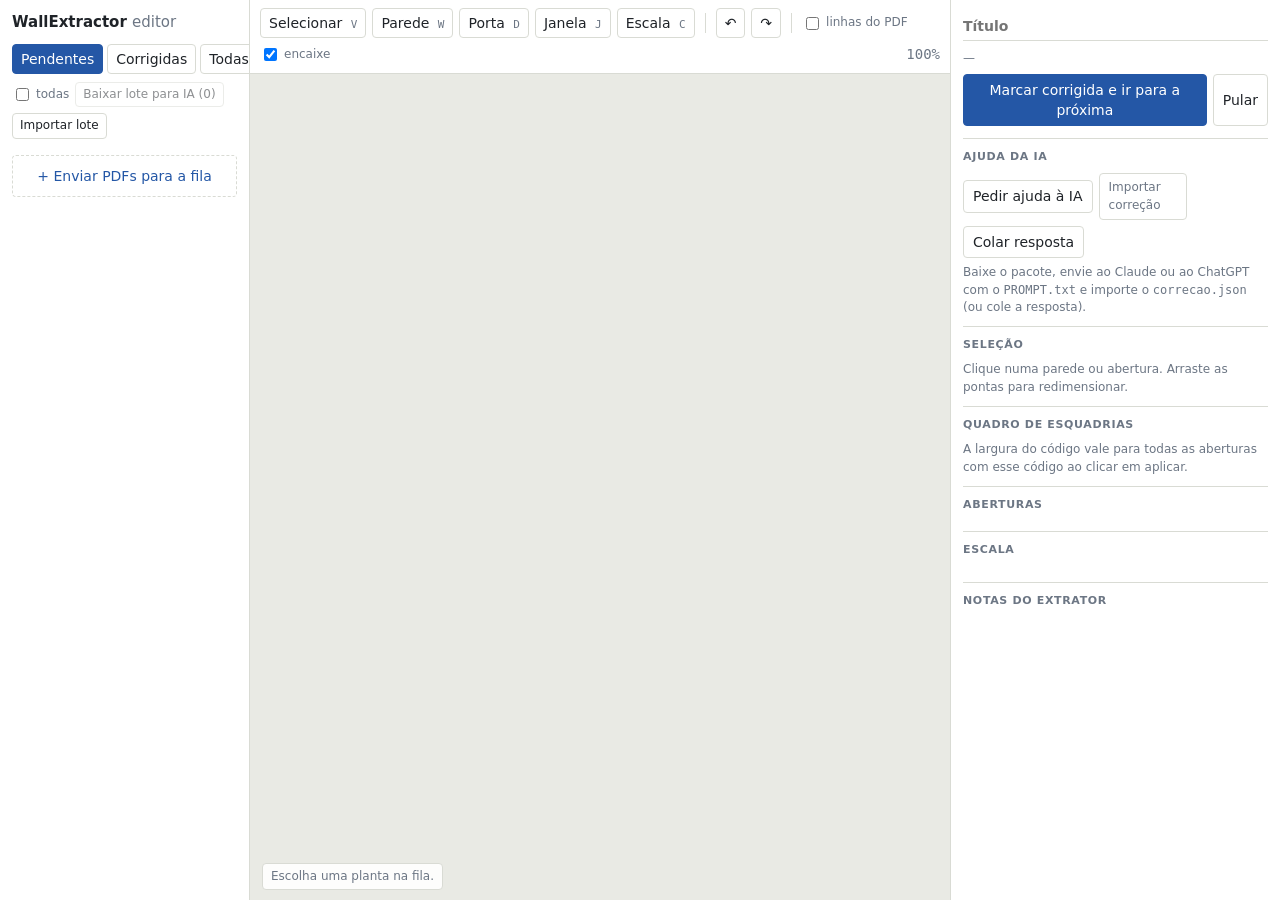
==== editor/static/index.html @ f50b0ed2 "Editor: show the prompt with a copy button next to the package download The single and batch package" ====
<!doctype html>
<html lang="pt-BR">
<head>
<meta charset="utf-8">
<meta name="viewport" content="width=device-width, initial-scale=1">
<title>WallExtractor · Editor</title>
<link rel="stylesheet" href="app.css">
</head>
<body>
<div id="app">
  <aside id="left">
    <div class="brand">WallExtractor <span>editor</span></div>
    <div class="filters">
      <button data-f="pending" class="on">Pendentes</button>
      <button data-f="corrected">Corrigidas</button>
      <button data-f="">Todas</button>
    </div>
    <div class="batch-bar">
      <label class="chk" title="Marcar ou desmarcar todas as plantas da lista"><input type="checkbox" id="pick-all"> todas</label>
      <button id="batch-get" disabled title="Um zip com o pacote de cada planta marcada e o prompt do lote">Baixar lote para IA (0)</button>
      <label class="btn-like" title="O correcoes.json da IA, ou vários .json de uma vez; cada correção entra como rascunho na sua planta">
        <input type="file" id="batch-put" accept=".json,.txt,application/json,text/plain" multiple hidden>Importar lote</label>
      <div id="batch-status" class="muted small"></div>
    </div>
    <ul id="queue" class="queue"></ul>
    <label class="upload">
      <input type="file" id="upload" accept="application/pdf" multiple hidden>
      <span>+ Enviar PDFs para a fila</span>
    </label>
    <div id="upload-status" class="muted small"></div>
  </aside>

  <main id="center">
    <div id="toolbar">
      <button data-tool="select" class="tool on" title="Selecionar / mover (V)">Selecionar <kbd>V</kbd></button>
      <button data-tool="wall" class="tool" title="Desenhar parede: dois cliques (W)">Parede <kbd>W</kbd></button>
      <button data-tool="door" class="tool" title="Porta: arraste sobre uma parede (D)">Porta <kbd>D</kbd></button>
      <button data-tool="window" class="tool" title="Janela: arraste sobre uma parede (J)">Janela <kbd>J</kbd></button>
      <button data-tool="calib" class="tool" title="Calibrar escala: dois cliques e a distância (C)">Escala <kbd>C</kbd></button>
      <span class="sep"></span>
      <button id="undo" title="Desfazer (Ctrl+Z)">↶</button>
      <button id="redo" title="Refazer (Ctrl+Y)">↷</button>
      <span class="sep"></span>
      <label class="chk"><input type="checkbox" id="show-prims"> linhas do PDF</label>
      <label class="chk"><input type="checkbox" id="snap" checked> encaixe</label>
      <span class="grow"></span>
      <span id="zoom" class="mono muted">100%</span>
    </div>
    <div id="stage-wrap"><div id="stage"></div>
      <div id="measure" class="measure mono"></div>
      <div id="hint" class="hint">Escolha uma planta na fila.</div>
      <div id="ctx" class="ctx" hidden>
        <button data-rot="fit" data-only="opening">Girar para a parede</button>
        <hr data-only="opening">
        <div class="ctx-h">No centro</div>
        <button data-rot="90" data-pivot="center">Girar 90° ↻ <kbd>R</kbd></button>
        <button data-rot="-90" data-pivot="center">Girar 90° ↺ <kbd>Shift+R</kbd></button>
        <button data-rot="180" data-pivot="center">Girar 180°</button>
        <div class="ctx-h">Na ponta marcada</div>
        <button data-rot="90" data-pivot="end">Girar 90° ↻</button>
        <button data-rot="-90" data-pivot="end">Girar 90° ↺</button>
        <button data-rot="ask" data-pivot="end">Girar outro ângulo…</button>
        <hr>
        <button data-act="copy">Copiar <kbd>Ctrl+C</kbd></button>
        <button data-act="dup">Duplicar <kbd>Ctrl+D</kbd></button>
        <button data-act="paste" data-only="wall opening empty">Colar aqui <kbd>Ctrl+V</kbd></button>
        <button data-act="split" data-only="wall">Dividir no meio</button>
        <button data-act="del" class="danger">Excluir</button>
      </div>
    </div>
  </main>

  <aside id="right">
    <div id="plan-head">
      <input id="title" type="text" placeholder="Título">
      <div class="muted small" id="plan-meta"></div>
    </div>
    <div class="status-line"><span id="save-status" class="muted small">—</span></div>
    <div class="actions">
      <button id="mark-corrected" class="primary">Marcar corrigida e ir para a próxima</button>
      <button id="mark-skip">Pular</button>
    </div>

    <section class="panel">
      <h3>Ajuda da IA</h3>
      <div class="row">
        <button id="ai-get" title="Baixa um .zip com a planta, a anotação atual numerada, as instruções e um prompt pronto (Claude, ChatGPT…)">Pedir ajuda à IA</button>
        <label class="btn-like" title="Carrega o correcao.json devolvido pela IA (Ctrl+Z desfaz)">
          <input type="file" id="ai-put" accept=".json,.txt,application/json,text/plain" hidden>Importar correção</label>
        <button id="ai-paste" title="Cole o texto da resposta, quando a IA devolve o JSON no chat em vez de um arquivo">Colar resposta</button>
      </div>
      <div id="ai-status" class="muted small">Baixe o pacote, envie ao Claude ou ao ChatGPT com o <span class="mono">PROMPT.txt</span> e importe o <span class="mono">correcao.json</span> (ou cole a resposta).</div>
    </section>

    <section id="sel-panel" class="panel">
      <h3>Seleção</h3>
      <div id="sel-none" class="muted small">Clique numa parede ou abertura. Arraste as pontas para redimensionar.</div>
      <div id="sel-wall" hidden>
        <div class="row"><label>Espessura</label><input type="number" id="w-thick" step="1" min="3" max="80"> <span class="unit">cm</span></div>
        <div class="row"><label>Comprimento</label><span id="w-len" class="mono"></span></div>
        <div class="row"><label>Tipo</label><select id="w-kind"><option value="">—</option><option value="external">externa</option><option value="internal">interna</option></select></div>
        <div class="row"><button id="w-split">Dividir no meio</button><button id="w-del" class="danger">Excluir</button></div>
      </div>
      <div id="sel-open" hidden>
        <div class="row"><label>Tipo</label><select id="o-type"><option value="door">Porta</option><option value="window">Janela</option></select></div>
        <div class="row"><label>Código</label><input type="text" id="o-code" list="codes-list" placeholder="P1, J2…"><datalist id="codes-list"></datalist></div>
        <div class="row"><label>Largura</label><input type="number" id="o-width" step="0.01" min="0.2" max="8"> <span class="unit">m</span></div>
        <div class="row"><label>Confiança</label><span id="o-conf" class="mono"></span></div>
        <div class="row"><button id="o-del" class="danger">Excluir</button></div>
      </div>
    </section>

    <section class="panel">
      <h3>Quadro de esquadrias</h3>
      <table id="codes"></table>
      <div class="muted small">A largura do código vale para todas as aberturas com esse código ao clicar em aplicar.</div>
    </section>

    <section class="panel">
      <h3>Aberturas <span id="open-count" class="muted"></span></h3>
      <div class="scroll"><table id="openings"></table></div>
    </section>

    <section class="panel">
      <h3>Escala</h3>
      <div class="row"><span id="scale-info" class="mono small"></span></div>
      <div id="calib-box" hidden>
        <div class="row"><label>Distância real</label><input type="number" id="calib-dist" step="0.01" min="0.05"> <span class="unit">m</span> <button id="calib-ok">Aplicar</button></div>
      </div>
    </section>

    <section class="panel">
      <h3>Notas do extrator</h3>
      <ul id="questions" class="small"></ul>
    </section>
  </aside>
</div>

<div id="token-modal" class="modal" hidden>
  <div class="modal-box">
    <h3>Acesso</h3>
    <p class="small muted">Informe o token configurado no servidor (EDITOR_TOKEN).</p>
    <input type="password" id="token-input" placeholder="token">
    <button id="token-ok" class="primary">Entrar</button>
  </div>
</div>

<div id="ai-modal" class="modal" hidden>
  <div class="modal-box wide">
    <h3 id="ai-title">Pacote para a IA</h3>
    <ol id="ai-steps" class="steps">
      <li data-step="save">Salvando as alterações da planta</li>
      <li data-step="build">Preparando o pacote no servidor (imagem, planta numerada, instruções) <span class="mono muted" data-extra></span></li>
      <li data-step="recv">Recebendo o arquivo <span class="mono muted" data-extra></span></li>
      <li data-step="done">Pronto para baixar</li>
    </ol>
    <div id="ai-ready" hidden>
      <a id="ai-dl" class="btn-big primary" download>Baixar</a>
      <div class="prompt-box">
        <div class="row"><b class="small">Texto para colar no chat junto com o zip</b><span class="grow"></span><button id="ai-copy">Copiar texto</button></div>
        <textarea id="ai-prompt" rows="7" readonly spellcheck="false"></textarea>
      </div>
      <div id="ai-next" class="small"></div>
    </div>
    <div id="ai-err" class="small err" hidden></div>
    <div class="row"><button id="ai-close">Fechar</button></div>
  </div>
</div>

<div id="batch-modal" class="modal" hidden>
  <div class="modal-box wide">
    <h3>Importar lote</h3>
    <div id="batch-result" class="small"></div>
    <div class="row"><button id="batch-close">Fechar</button></div>
  </div>
</div>

<div id="paste-modal" class="modal" hidden>
  <div class="modal-box wide">
    <h3>Colar resposta da IA</h3>
    <p class="small muted">Cole a resposta inteira; o JSON é encontrado mesmo dentro de um bloco de código.</p>
    <textarea id="paste-text" rows="14" spellcheck="false" class="mono"></textarea>
    <div class="row"><button id="paste-ok" class="primary">Importar</button><button id="paste-cancel">Cancelar</button></div>
  </div>
</div>

<script src="vendor/konva.min.js"></script>
<script src="app.js"></script>
</body>
</html>
---- editor/static/app.css ----
:root{
  --bg:#F4F4F0; --panel:#FFFFFF; --ink:#1F2328; --muted:#6C7684; --line:#D9DBD4; --accent:#2457A6; --accent-ink:#fff;
  --door:#2E8B57; --window:#3B6FD9; --wall:#C0392B; --warn:#B7791F; --danger:#B3261E;
}
*{box-sizing:border-box}
html,body{height:100%;margin:0}
body{background:var(--bg);color:var(--ink);font:14px/1.45 system-ui,-apple-system,"Segoe UI",Roboto,sans-serif}
#app{display:grid;grid-template-columns:250px 1fr 330px;height:100%}
aside{background:var(--panel);overflow:auto;padding:12px;border-right:1px solid var(--line)}
#right{border-right:0;border-left:1px solid var(--line)}
.brand{font-weight:700;font-size:15px;margin-bottom:10px}.brand span{color:var(--muted);font-weight:400}
.filters{display:flex;gap:4px;margin-bottom:8px}
.filters button,.tool,#toolbar button{font:inherit;background:transparent;border:1px solid var(--line);border-radius:4px;padding:4px 8px;cursor:pointer;color:var(--ink)}
.filters button.on,.tool.on{background:var(--accent);color:var(--accent-ink);border-color:var(--accent)}
.queue{list-style:none;margin:0;padding:0}
.queue li{padding:8px;border:1px solid var(--line);border-radius:4px;margin-bottom:6px;cursor:pointer}
.queue li.on{border-color:var(--accent);box-shadow:inset 3px 0 0 var(--accent)}
.queue .t{font-weight:600;font-size:13px;white-space:nowrap;overflow:hidden;text-overflow:ellipsis}
.queue .m{color:var(--muted);font-size:12px}
.queue .st{display:inline-block;font-size:11px;padding:0 6px;border-radius:999px;border:1px solid var(--line);color:var(--muted)}
.queue .st.corrected{color:var(--door);border-color:var(--door)}
.upload{display:block;margin-top:10px;padding:10px;border:1px dashed var(--line);border-radius:4px;text-align:center;cursor:pointer;color:var(--accent)}
.muted{color:var(--muted)}.small{font-size:12px}.mono{font-family:ui-monospace,Menlo,Consolas,monospace;font-variant-numeric:tabular-nums}
#center{display:flex;flex-direction:column;min-width:0}
#toolbar{display:flex;gap:6px;align-items:center;padding:8px 10px;background:var(--panel);border-bottom:1px solid var(--line);flex-wrap:wrap}
#toolbar kbd{font:11px ui-monospace,monospace;color:var(--muted);margin-left:4px}
.sep{width:1px;height:20px;background:var(--line);margin:0 4px}.grow{flex:1}
.chk{display:inline-flex;align-items:center;gap:4px;font-size:12px;color:var(--muted)}
#stage-wrap{position:relative;flex:1;min-height:0;background:#E9EAE4}
#stage{position:absolute;inset:0}
.measure{position:absolute;right:12px;top:10px;background:rgba(255,255,255,.92);border:1px solid var(--line);border-radius:4px;padding:3px 8px;font-size:13px;pointer-events:none;z-index:5}
.measure:empty{display:none}
.hint{position:absolute;left:12px;bottom:10px;background:rgba(255,255,255,.9);border:1px solid var(--line);border-radius:4px;padding:4px 8px;font-size:12px;color:var(--muted);pointer-events:none}
#plan-head input{width:100%;font:inherit;font-weight:600;border:0;border-bottom:1px solid var(--line);padding:4px 0;background:transparent}
.status-line{margin:6px 0}
.actions{display:flex;gap:6px;margin-bottom:12px}
.actions button,.panel button,.modal button,.btn-like{font:inherit;border:1px solid var(--line);background:var(--panel);border-radius:4px;padding:5px 9px;cursor:pointer;color:var(--ink)}
button.primary{background:var(--accent);color:var(--accent-ink);border-color:var(--accent)}
button.danger{color:var(--danger);border-color:var(--danger)}
.panel{border-top:1px solid var(--line);padding:10px 0}
.panel h3{font-size:11px;letter-spacing:.06em;text-transform:uppercase;color:var(--muted);margin:0 0 8px}
.row{display:flex;gap:6px;align-items:center;margin-bottom:6px;flex-wrap:wrap}
.row label{width:88px;color:var(--muted);font-size:12px}
.row input[type=number],.row input[type=text],.row select{font:inherit;padding:4px 6px;border:1px solid var(--line);border-radius:4px;background:var(--panel);color:var(--ink)}
.row input[type=number]{width:6em}.row input[type=text]{width:8em}
.unit{color:var(--muted);font-size:12px}
table{border-collapse:collapse;width:100%;font-size:12px}
th{text-align:left;color:var(--muted);font-weight:600;padding:3px 4px;border-bottom:1px solid var(--line)}
td{padding:3px 4px;border-bottom:1px solid var(--line)}
tr.on td{background:#EAF0FA}
td input[type=number]{width:5.5em;font:inherit;font-size:12px;padding:2px 4px;border:1px solid var(--line);border-radius:3px}
td button{font-size:11px;padding:2px 6px}
.scroll{max-height:260px;overflow:auto}
.pill{display:inline-block;font-size:11px;padding:0 6px;border-radius:999px;border:1px solid currentColor}
.pill.door{color:var(--door)}.pill.window{color:var(--window)}
#questions{padding-left:16px;margin:0;color:var(--muted)}
.modal{position:fixed;inset:0;background:rgba(0,0,0,.35);display:flex;align-items:center;justify-content:center}
.modal-box{background:var(--panel);padding:18px;border-radius:6px;width:320px;display:flex;flex-direction:column;gap:8px}
.modal-box input{font:inherit;padding:6px;border:1px solid var(--line);border-radius:4px}
#save-status.dirty{color:var(--warn)}#save-status.err{color:var(--danger)}
@media (max-width:1000px){#app{grid-template-columns:200px 1fr 280px}}

.modal[hidden]{display:none}
.ctx{position:absolute;z-index:10;min-width:210px;background:var(--panel);border:1px solid var(--line);border-radius:6px;box-shadow:0 6px 18px rgba(0,0,0,.15);padding:4px;display:flex;flex-direction:column}
.ctx[hidden],.ctx [hidden]{display:none}
.ctx button{font:inherit;text-align:left;background:transparent;border:0;border-radius:4px;padding:5px 8px;cursor:pointer;color:var(--ink);display:flex;justify-content:space-between;gap:12px}
.ctx button:hover{background:#EAF0FA}
.ctx button.danger{color:var(--danger)}
.ctx kbd{font:11px ui-monospace,monospace;color:var(--muted)}
.ctx hr{border:0;border-top:1px solid var(--line);margin:4px 0}
.ctx-h{font-size:11px;letter-spacing:.04em;text-transform:uppercase;color:var(--muted);padding:4px 8px 2px}
.btn-like{display:inline-block}
.modal-box.wide{width:min(640px,92vw)}
.modal-box textarea{font-size:12px;padding:6px;border:1px solid var(--line);border-radius:4px;resize:vertical}
.steps{list-style:none;margin:0;padding:0;display:flex;flex-direction:column;gap:6px}
.steps li{position:relative;padding-left:26px;color:var(--muted)}
.steps li::before{content:"";position:absolute;left:2px;top:3px;width:12px;height:12px;border:2px solid var(--line);border-radius:50%}
.steps li.active{color:var(--ink)}
.steps li.active::before{border-color:var(--accent);border-right-color:transparent;animation:spin .8s linear infinite}
.steps li.done{color:var(--ink)}
.steps li.done::before{content:"✓";border:0;color:var(--door);font-weight:700;top:-1px;width:auto;height:auto}
.steps li.skip{text-decoration:line-through}
.steps li.skip::before{border-style:dashed}
.steps li.fail{color:var(--danger)}
.steps li.fail::before{content:"✕";border:0;color:var(--danger);font-weight:700;top:-1px;width:auto;height:auto}
@keyframes spin{to{transform:rotate(360deg)}}
.btn-big{display:block;text-align:center;font:inherit;font-weight:600;padding:10px 14px;border-radius:6px;margin:6px 0 8px;text-decoration:none;cursor:pointer}
.btn-big.primary{background:var(--accent);color:var(--accent-ink)}
.err{color:var(--danger)}
.warn-list{margin-top:4px;color:var(--warn)}.warn-list ul{margin:2px 0 0;padding-left:16px;max-height:160px;overflow:auto}
.batch-bar{display:flex;flex-wrap:wrap;gap:6px;align-items:center;margin-bottom:8px}
.batch-bar button,.batch-bar .btn-like{font:inherit;font-size:12px;border:1px solid var(--line);background:var(--panel);border-radius:4px;padding:3px 7px;cursor:pointer;color:var(--ink)}
.batch-bar button:disabled{opacity:.5;cursor:default}
.batch-bar #batch-status{flex-basis:100%}
.queue input.pick{margin:0 6px 0 0;vertical-align:middle}
.batch-list{max-height:55vh;overflow:auto;padding-left:18px}
.batch-list li{margin-bottom:6px}
.prompt-box{margin:4px 0 8px}.prompt-box .row{margin-bottom:4px}
.prompt-box textarea{width:100%;font:12px/1.4 ui-monospace,Menlo,Consolas,monospace;padding:6px;border:1px solid var(--line);border-radius:4px;resize:vertical;background:#FAFAF7;color:var(--ink)}
.prompt-box[hidden]{display:none}
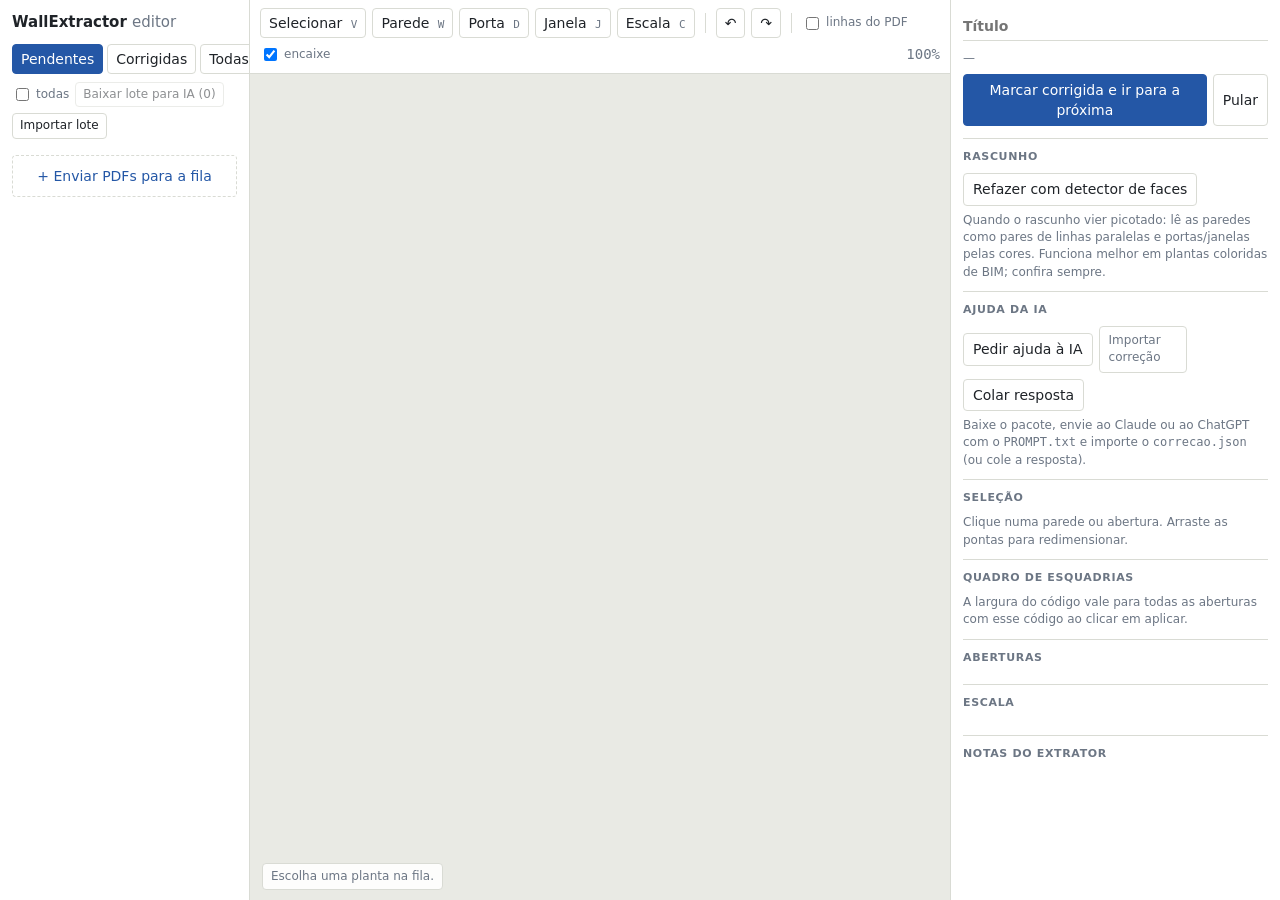
==== commit a92e95ef: "Editor: "Refazer com detector de faces" draft from the plan image wallextractor/faces.py is the face" ====
--- a/editor/static/index.html
+++ b/editor/static/index.html
@@ -80,6 +80,12 @@
       <button id="mark-corrected" class="primary">Marcar corrigida e ir para a próxima</button>
       <button id="mark-skip">Pular</button>
     </div>
+
+    <section class="panel">
+      <h3>Rascunho</h3>
+      <div class="row"><button id="faces-get" title="Substitui a anotação da tela por um rascunho novo, lido direto da imagem (Ctrl+Z desfaz)">Refazer com detector de faces</button></div>
+      <div id="faces-status" class="muted small">Quando o rascunho vier picotado: lê as paredes como pares de linhas paralelas e portas/janelas pelas cores. Funciona melhor em plantas coloridas de BIM; confira sempre.</div>
+    </section>
 
     <section class="panel">
       <h3>Ajuda da IA</h3>
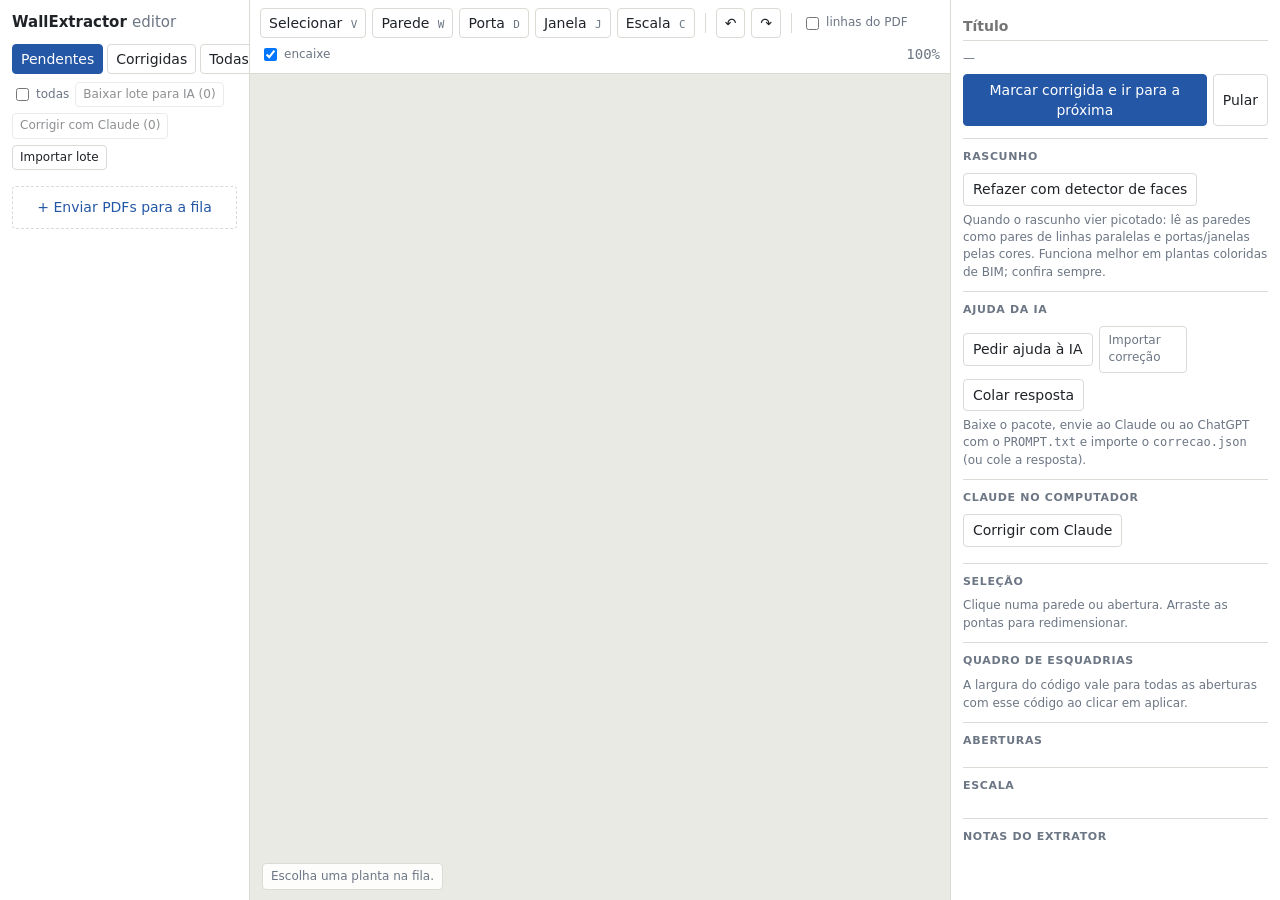
==== commit 9b652230: "Editor: queue plans for Claude Code running on the user's computer "Corrigir com Claude" (one plan o" ====
--- a/editor/static/index.html
+++ b/editor/static/index.html
@@ -18,6 +18,7 @@
     <div class="batch-bar">
       <label class="chk" title="Marcar ou desmarcar todas as plantas da lista"><input type="checkbox" id="pick-all"> todas</label>
       <button id="batch-get" disabled title="Um zip com o pacote de cada planta marcada e o prompt do lote">Baixar lote para IA (0)</button>
+      <button id="claude-batch" disabled title="Põe as plantas marcadas na fila do Claude Code no seu computador (scripts/claude_worker.py); cada correção volta como rascunho">Corrigir com Claude (0)</button>
       <label class="btn-like" title="O correcoes.json da IA, ou vários .json de uma vez; cada correção entra como rascunho na sua planta">
         <input type="file" id="batch-put" accept=".json,.txt,application/json,text/plain" multiple hidden>Importar lote</label>
       <div id="batch-status" class="muted small"></div>
@@ -98,6 +99,17 @@
       <div id="ai-status" class="muted small">Baixe o pacote, envie ao Claude ou ao ChatGPT com o <span class="mono">PROMPT.txt</span> e importe o <span class="mono">correcao.json</span> (ou cole a resposta).</div>
     </section>
 
+    <section class="panel">
+      <h3>Claude no computador</h3>
+      <div class="row">
+        <button id="claude-one" title="Põe esta planta na fila do Claude Code que roda no seu computador (scripts/claude_worker.py)">Corrigir com Claude</button>
+        <button id="claude-cancel" hidden>Cancelar</button>
+        <button id="claude-reapply" hidden title="Carrega de novo a correção do Claude por cima da tela (Ctrl+Z desfaz)">Carregar de novo</button>
+      </div>
+      <div id="claude-status" class="muted small"></div>
+      <div id="claude-worker" class="muted small"></div>
+    </section>
+
     <section id="sel-panel" class="panel">
       <h3>Seleção</h3>
       <div id="sel-none" class="muted small">Clique numa parede ou abertura. Arraste as pontas para redimensionar.</div>
--- a/editor/static/app.css
+++ b/editor/static/app.css
@@ -19,6 +19,9 @@
 .queue .m{color:var(--muted);font-size:12px}
 .queue .st{display:inline-block;font-size:11px;padding:0 6px;border-radius:999px;border:1px solid var(--line);color:var(--muted)}
 .queue .st.corrected{color:var(--door);border-color:var(--door)}
+.queue .st.job.running,.queue .st.job.queued{color:var(--window);border-color:var(--window)}
+.queue .st.job.done{color:var(--door);border-color:var(--door)}
+.queue .st.job.error{color:var(--danger);border-color:var(--danger)}
 .upload{display:block;margin-top:10px;padding:10px;border:1px dashed var(--line);border-radius:4px;text-align:center;cursor:pointer;color:var(--accent)}
 .muted{color:var(--muted)}.small{font-size:12px}.mono{font-family:ui-monospace,Menlo,Consolas,monospace;font-variant-numeric:tabular-nums}
 #center{display:flex;flex-direction:column;min-width:0}
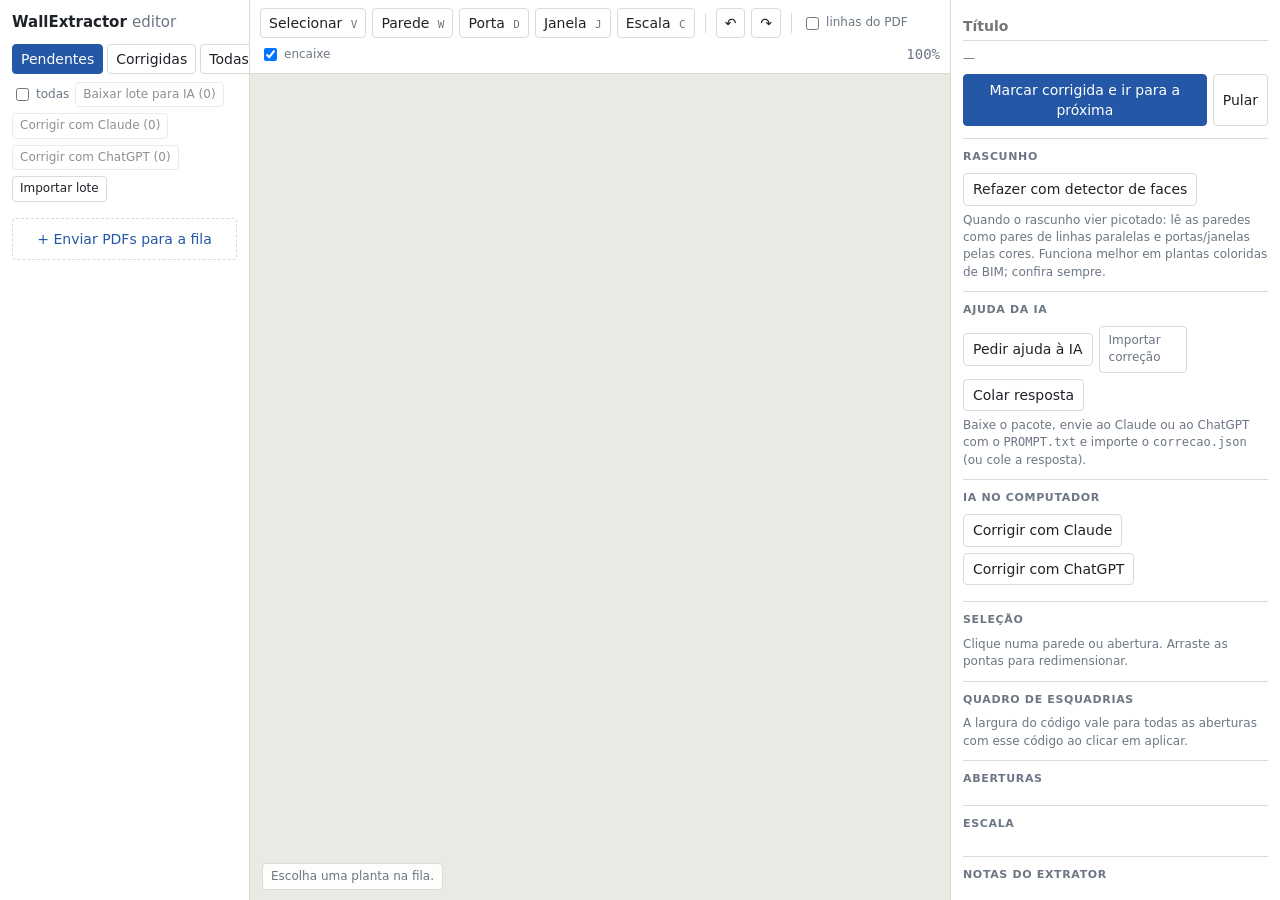
==== commit 6537b2a1: "Editor: ChatGPT (Codex CLI) as a second engine for the local worker Jobs carry an engine (claude or " ====
--- a/editor/static/index.html
+++ b/editor/static/index.html
@@ -19,6 +19,7 @@
       <label class="chk" title="Marcar ou desmarcar todas as plantas da lista"><input type="checkbox" id="pick-all"> todas</label>
       <button id="batch-get" disabled title="Um zip com o pacote de cada planta marcada e o prompt do lote">Baixar lote para IA (0)</button>
       <button id="claude-batch" disabled title="Põe as plantas marcadas na fila do Claude Code no seu computador (scripts/claude_worker.py); cada correção volta como rascunho">Corrigir com Claude (0)</button>
+      <button id="codex-batch" disabled title="Põe as plantas marcadas na fila do ChatGPT (Codex CLI) no seu computador (scripts/claude_worker.py --engines codex); cada correção volta como rascunho">Corrigir com ChatGPT (0)</button>
       <label class="btn-like" title="O correcoes.json da IA, ou vários .json de uma vez; cada correção entra como rascunho na sua planta">
         <input type="file" id="batch-put" accept=".json,.txt,application/json,text/plain" multiple hidden>Importar lote</label>
       <div id="batch-status" class="muted small"></div>
@@ -100,11 +101,12 @@
     </section>
 
     <section class="panel">
-      <h3>Claude no computador</h3>
+      <h3>IA no computador</h3>
       <div class="row">
         <button id="claude-one" title="Põe esta planta na fila do Claude Code que roda no seu computador (scripts/claude_worker.py)">Corrigir com Claude</button>
+        <button id="codex-one" title="Põe esta planta na fila do ChatGPT (Codex CLI) que roda no seu computador (scripts/claude_worker.py --engines codex)">Corrigir com ChatGPT</button>
         <button id="claude-cancel" hidden>Cancelar</button>
-        <button id="claude-reapply" hidden title="Carrega de novo a correção do Claude por cima da tela (Ctrl+Z desfaz)">Carregar de novo</button>
+        <button id="claude-reapply" hidden title="Carrega de novo a correção da IA por cima da tela (Ctrl+Z desfaz)">Carregar de novo</button>
       </div>
       <div id="claude-status" class="muted small"></div>
       <div id="claude-worker" class="muted small"></div>
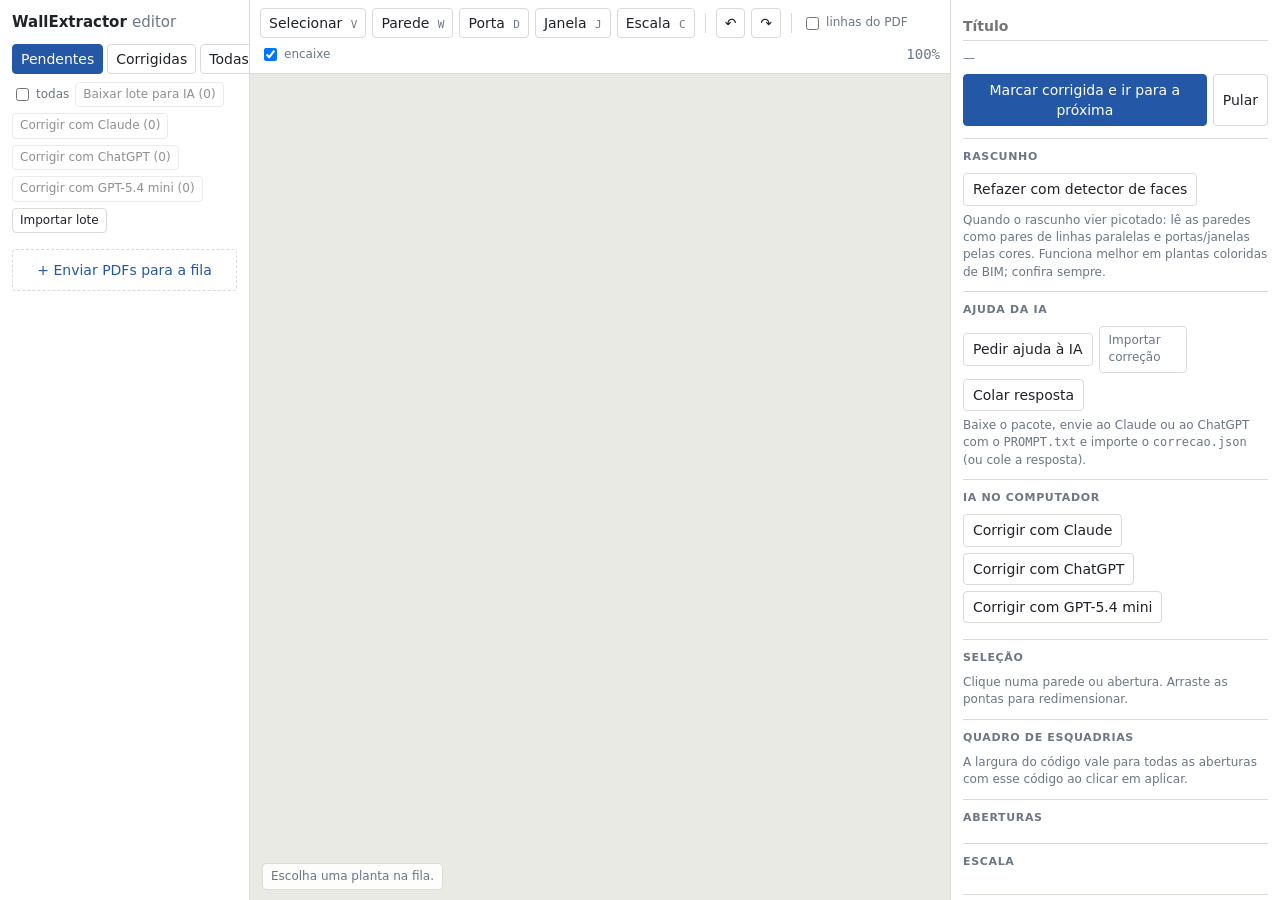
==== commit aea7c6d9: "Editor: "Corrigir com GPT-5.4 mini" through the OpenAI API A third engine, openai, runs the Codex CL" ====
--- a/editor/static/index.html
+++ b/editor/static/index.html
@@ -20,6 +20,7 @@
       <button id="batch-get" disabled title="Um zip com o pacote de cada planta marcada e o prompt do lote">Baixar lote para IA (0)</button>
       <button id="claude-batch" disabled title="Põe as plantas marcadas na fila do Claude Code no seu computador (scripts/claude_worker.py); cada correção volta como rascunho">Corrigir com Claude (0)</button>
       <button id="codex-batch" disabled title="Põe as plantas marcadas na fila do ChatGPT (Codex CLI) no seu computador (scripts/claude_worker.py --engines codex); cada correção volta como rascunho">Corrigir com ChatGPT (0)</button>
+      <button id="mini-batch" disabled title="Põe as plantas marcadas na fila do GPT-5.4 mini pela API da OpenAI (cobrado por token; scripts/claude_worker.py --engines openai)">Corrigir com GPT-5.4 mini (0)</button>
       <label class="btn-like" title="O correcoes.json da IA, ou vários .json de uma vez; cada correção entra como rascunho na sua planta">
         <input type="file" id="batch-put" accept=".json,.txt,application/json,text/plain" multiple hidden>Importar lote</label>
       <div id="batch-status" class="muted small"></div>
@@ -105,6 +106,7 @@
       <div class="row">
         <button id="claude-one" title="Põe esta planta na fila do Claude Code que roda no seu computador (scripts/claude_worker.py)">Corrigir com Claude</button>
         <button id="codex-one" title="Põe esta planta na fila do ChatGPT (Codex CLI) que roda no seu computador (scripts/claude_worker.py --engines codex)">Corrigir com ChatGPT</button>
+        <button id="mini-one" title="Põe esta planta na fila do GPT-5.4 mini pela API da OpenAI (cobrado por token, ~US$ 0,15 por planta; scripts/claude_worker.py --engines openai)">Corrigir com GPT-5.4 mini</button>
         <button id="claude-cancel" hidden>Cancelar</button>
         <button id="claude-reapply" hidden title="Carrega de novo a correção da IA por cima da tela (Ctrl+Z desfaz)">Carregar de novo</button>
       </div>
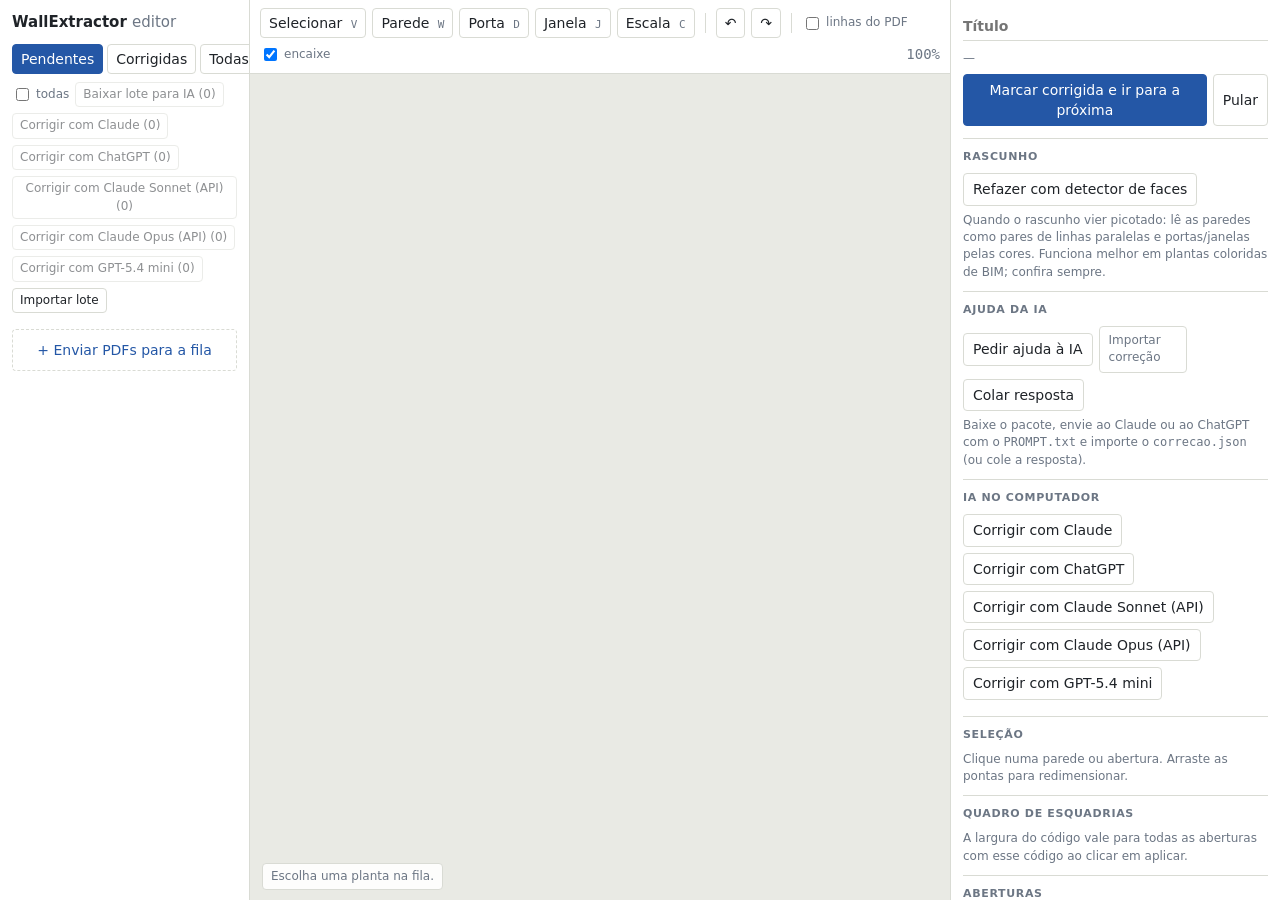
==== commit 95f94b72: "Editor: Claude Sonnet and Opus through the Anthropic API A fourth engine, anthropic, runs `claude -p" ====
--- a/editor/static/index.html
+++ b/editor/static/index.html
@@ -20,6 +20,8 @@
       <button id="batch-get" disabled title="Um zip com o pacote de cada planta marcada e o prompt do lote">Baixar lote para IA (0)</button>
       <button id="claude-batch" disabled title="Põe as plantas marcadas na fila do Claude Code no seu computador (scripts/claude_worker.py); cada correção volta como rascunho">Corrigir com Claude (0)</button>
       <button id="codex-batch" disabled title="Põe as plantas marcadas na fila do ChatGPT (Codex CLI) no seu computador (scripts/claude_worker.py --engines codex); cada correção volta como rascunho">Corrigir com ChatGPT (0)</button>
+      <button id="sonnet-batch" disabled title="Põe as plantas marcadas na fila do Claude Sonnet 5.5 pela API da Anthropic (cobrado por token; scripts/claude_worker.py --engines anthropic)">Corrigir com Claude Sonnet (API) (0)</button>
+      <button id="opusapi-batch" disabled title="Põe as plantas marcadas na fila do Claude Opus 5.5 pela API da Anthropic (cobrado por token; scripts/claude_worker.py --engines anthropic)">Corrigir com Claude Opus (API) (0)</button>
       <button id="mini-batch" disabled title="Põe as plantas marcadas na fila do GPT-5.4 mini pela API da OpenAI (cobrado por token; scripts/claude_worker.py --engines openai)">Corrigir com GPT-5.4 mini (0)</button>
       <label class="btn-like" title="O correcoes.json da IA, ou vários .json de uma vez; cada correção entra como rascunho na sua planta">
         <input type="file" id="batch-put" accept=".json,.txt,application/json,text/plain" multiple hidden>Importar lote</label>
@@ -106,12 +108,15 @@
       <div class="row">
         <button id="claude-one" title="Põe esta planta na fila do Claude Code que roda no seu computador (scripts/claude_worker.py)">Corrigir com Claude</button>
         <button id="codex-one" title="Põe esta planta na fila do ChatGPT (Codex CLI) que roda no seu computador (scripts/claude_worker.py --engines codex)">Corrigir com ChatGPT</button>
+        <button id="sonnet-one" title="Põe esta planta na fila do Claude Sonnet 5.5 pela API da Anthropic (cobrado por token; scripts/claude_worker.py --engines anthropic)">Corrigir com Claude Sonnet (API)</button>
+        <button id="opusapi-one" title="Põe esta planta na fila do Claude Opus 5.5 pela API da Anthropic (cobrado por token; scripts/claude_worker.py --engines anthropic)">Corrigir com Claude Opus (API)</button>
         <button id="mini-one" title="Põe esta planta na fila do GPT-5.4 mini pela API da OpenAI (cobrado por token, ~US$ 0,15 por planta; scripts/claude_worker.py --engines openai)">Corrigir com GPT-5.4 mini</button>
         <button id="claude-cancel" hidden>Cancelar</button>
         <button id="claude-reapply" hidden title="Carrega de novo a correção da IA por cima da tela (Ctrl+Z desfaz)">Carregar de novo</button>
       </div>
       <div id="claude-status" class="muted small"></div>
       <div id="claude-worker" class="muted small"></div>
+      <div id="ai-costs" class="muted small"></div>
     </section>
 
     <section id="sel-panel" class="panel">
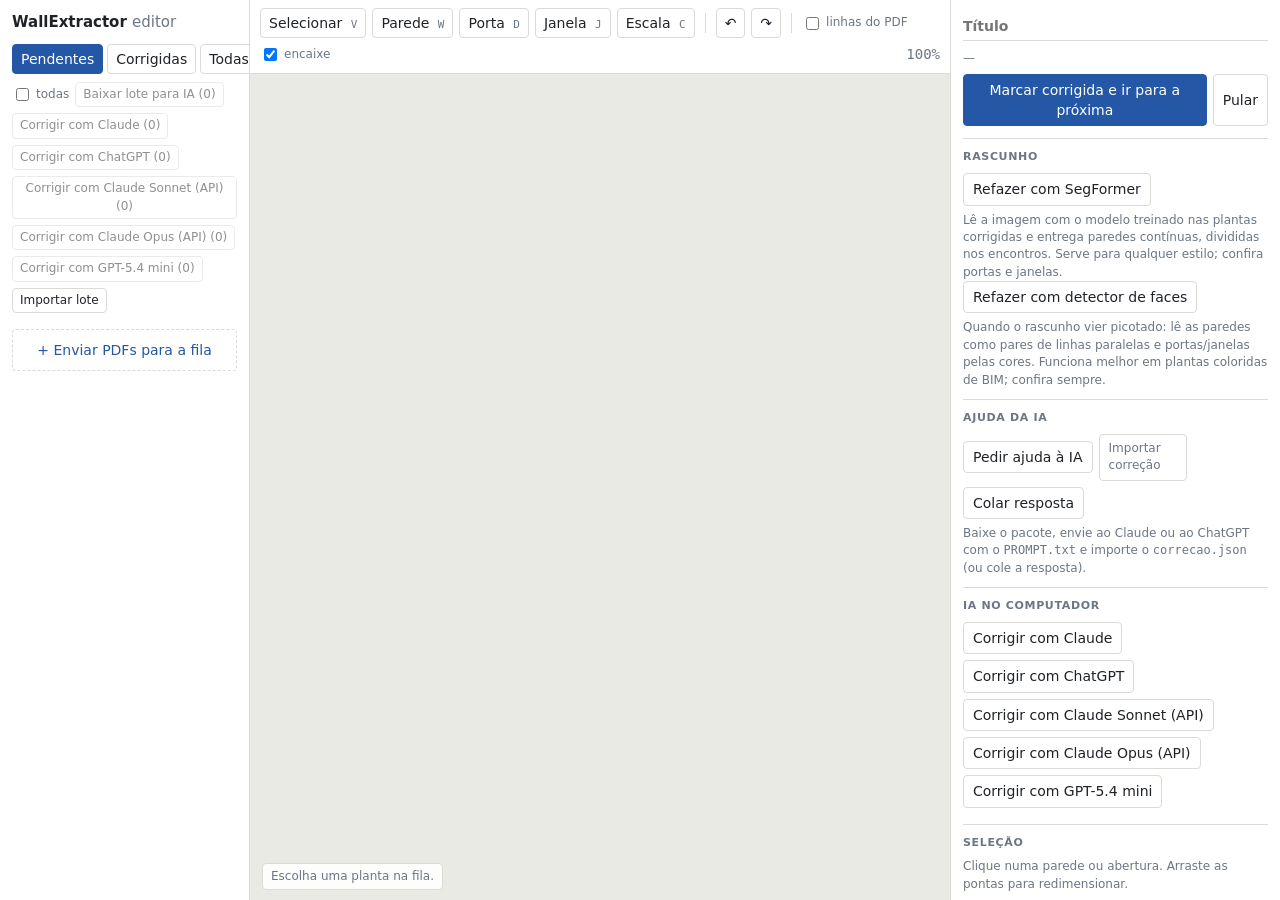
==== commit f81568a9: "Editor: 'Refazer com SegFormer' redraws any plan with the raster model and the wall cleanup Co-Autho" ====
--- a/editor/static/index.html
+++ b/editor/static/index.html
@@ -88,6 +88,8 @@
 
     <section class="panel">
       <h3>Rascunho</h3>
+      <div class="row"><button id="segformer-get" title="Substitui a anotação da tela por um rascunho novo do SegFormer, o modelo treinado nas correções (Ctrl+Z desfaz)">Refazer com SegFormer</button></div>
+      <div id="segformer-status" class="muted small">Lê a imagem com o modelo treinado nas plantas corrigidas e entrega paredes contínuas, divididas nos encontros. Serve para qualquer estilo; confira portas e janelas.</div>
       <div class="row"><button id="faces-get" title="Substitui a anotação da tela por um rascunho novo, lido direto da imagem (Ctrl+Z desfaz)">Refazer com detector de faces</button></div>
       <div id="faces-status" class="muted small">Quando o rascunho vier picotado: lê as paredes como pares de linhas paralelas e portas/janelas pelas cores. Funciona melhor em plantas coloridas de BIM; confira sempre.</div>
     </section>
